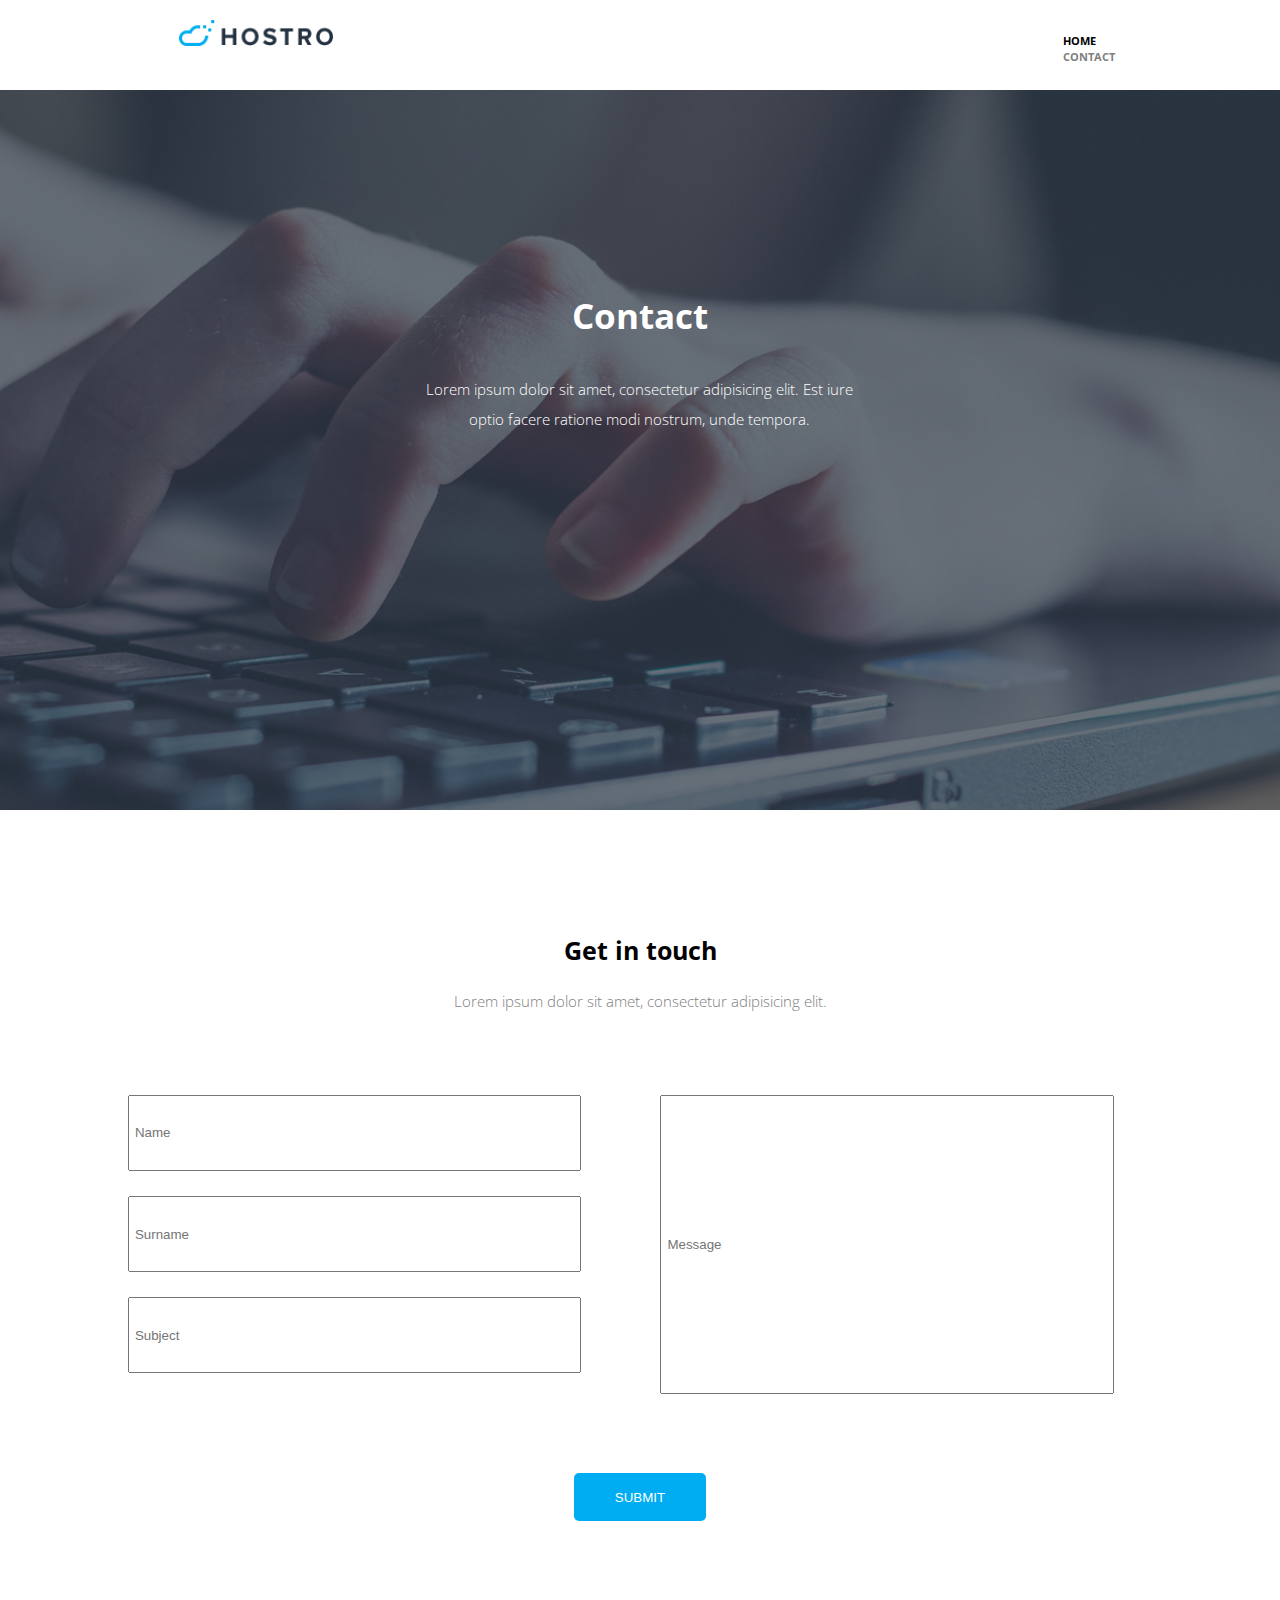
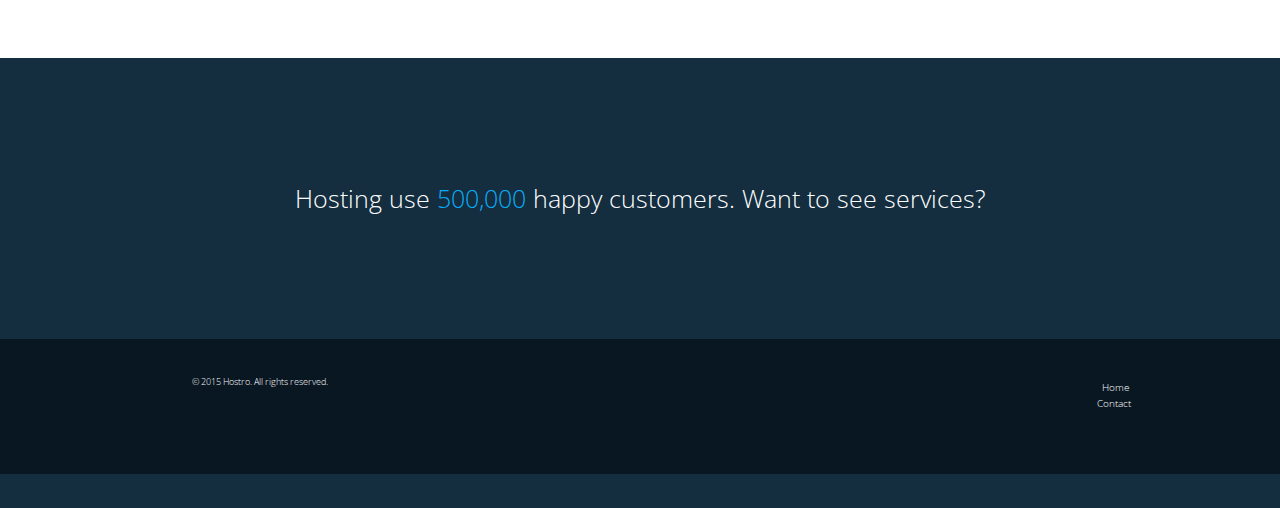
==== contacto.html @ db30a919 "CSS TP4" ====
<!doctype html>
<html>
<head>
	<meta charset="UTF-8">
	<title> Trabajo Practico 1 </title>

	<link rel="stylesheet" href="css/reset.css">

	<link href='https://fonts.googleapis.com/css?family=Open+Sans:400,300,300italic,400italic,600,600italic,700,700italic,800,800italic' rel='stylesheet' type='text/css'>

	<link href='https://fonts.googleapis.com/css?family=Raleway:400,400italic' rel='stylesheet' type='text/css'>

	<link rel="stylesheet" href="http://code.ionicframework.com/ionicons/2.0.1/css/ionicons.min.css">
	
	<link rel="stylesheet"  href="css/style2.css">

</head>

<body>
	<header>
		<nav class="menu">
 			<img src="images/header-logo.png" alt="logo">
 		
 			<ul class="listamenu">
 				<li><a href="home">Home</a></li>
 				<li><a href="contact"><span class="contact1">Contact</a></li>
 			</ul>
 		</nav>
 	</header>

	<section id="contacto1">
 		<article class="parrafo1">
 			<h1>
 				Contact
 			</h1>
 			<p>
 				Lorem ipsum dolor sit amet, consectetur adipisicing elit. Est iure optio facere ratione modi nostrum, unde tempora.
 			</p>

 		</article>
		
	</section>

	<section id="contacto2">	

		<article class="c2encabezado">
			
			<h1 class="titulo2"> 
			Get in touch
			</h1>

			<h6 class="subtitulo2"> 
			Lorem ipsum dolor sit amet, consectetur adipisicing elit. 
			</h6>
		</article>

		
		<article class="formulario">

			<form method="post" action="enviar.php">
		
				<article class="form1 f1">
					<input type="text" required placeholder="Name" class="contact">

					<input type="text" required placeholder="Surname" class="contact">

					<input type="text" required 	placeholder="Subject" class="contact">

				</article>

				<article class="form1 f2">

					<input type="textarea" required placeholder="Message" class="contact message">
		
				</article>
				

				<article class="f3">					
					<input type="submit" value="submit">	
				</article>

				

		</article>
	

	</section>

	<footer>
		<article>
			<h1 class="textofooter"> Hosting use 
				<span id="cantidad">500,000 </span> 
				happy customers. Want to see services?
			</h1>
		</article>

		<article class="footermenor">
			<h6 class="legales"> 
				© 2015 Hostro. All rights reserved. 
			</h6>

			<nav class="menuinferior">
				<ul>
					<li><a href="home">Home</a></li>
					<li><a href="contact.html">Contact</a></li>
					<li><span class="ion-chevron-up"></a></li>
				</ul>
			</nav>
		</article>
	</footer>

</body>

</hmtl>
---- css/style2.css ----
html, body  {
	height: 100%;
}

body {
	font-family: 'Open Sans', sans-serif;
}	


header { 
	height: 10%;
}


.menu {
	background-color: white;
	margin: auto;
    height: 100%;
    width: 80%; 	
}

.menu img {
    width: 15%;
    margin: 2% 0 2% 5%;
}


.menu ul li a {
	color:black;
	text-decoration: none;
	font-size: 11px;
	font-weight: bold;
	text-transform: uppercase;
}

.contact1 {
	color:gray;
	}

.listamenu {
	list-style-type: none;
	float: right;
	margin: 3% 0% 3% 0%;
	}

 .listamenu li  { 
 	display: inline;
 	margin-right: 8%;
	}



#contacto1 { 
	background-image: url(
		"../images/indexbanner-bg2.jpg");
	background-repeat: no-repeat;
	background-size: cover;
	height: 80%;
	background-position: center;
	}


.parrafo1 { 
	width: 80%;
    margin:auto;
    text-align: center;


	}


.parrafo1 h1 {
	font-size: 35px;
    font-weight: 700;
    color: white;
    width: 100%;
    display: inline-block;
    margin-top: 20%;
    text-align: center;




	}

.parrafo1 p {
	display: inline-block;
	font-size: 15px;
	font-weight: 300;
	line-height: 30px;
	color:white;
	width: 45%;
	margin-top:4%;
	text-align: center;

	}


#contacto2 {
	width: 100%;
	height:80%;
	position: relative;
	
	}


.c2encabezado {
	margin:auto;
	text-align: center;
	width: 80%;
	display: block;
	margin-top: 10%;
	
	}


.titulo2 {
	font-size:25px;
	color: black;
	font-weight: 700;
	margin-bottom: 3%;
	}

.subtitulo2 {
	font-size: 15px;
	font-weight: 300;
	color: grey;
	margin-bottom: 6%;
	}


.formulario {
	width: 80%;
	height: 70%;
	margin: auto;
	}

.formulario form {

	height:100%;

	
	}


.form1 {
	width: 48%;
	height: 70%;
	margin: auto;
	}



.formulario input[type="text"]{
	display: inline-block;
	height: 20%;
	padding-left: 1%;
	width: 90%;
	margin: 5% 5% 0% 0%;

	}


.f1 {
 float: left;
 
	}


.formulario input[type="textarea"]{
	display: inline-block;
	height: 83%;
	padding-left: 1%;
	width: 90%;
	margin: 5% 5% 0% 0%;
	}


.f2 {
 float: right;


	}

.f3 {
	height: 20%;
	width: 80%;
	position: relative;
    top: 10%;
    margin: auto;
	}

.formulario input[type="submit"] {
 
	padding: 2% 5%;
	display: block;
	margin:auto;
	padding: 2% 5%;
    display: block;
    margin: auto;
    border-radius: 5px;
    color: white;
    background-color: #00adf2;
    border: none;
    text-transform: uppercase;
	
	}


footer {
	background-color: #142e3f;
	height: 50%;
	text-align: center;
	position: relative;
	}

footer article {
	text-align: center;
	margin: auto;

}


.textofooter {
	font-size: 25px;
	font-weight: 300;
	color: white;
	text-align: center;
	padding: 10% 0;
	
	}

#cantidad {
	font-size: 25px;
	font-weight: 300;
	color: #0aacf7;
	
	}

.footermenor{
	background-color: #091722;
	height: 30%;
	
	}

.legales {
	font-size: 9px;
	font-weight: 300;
	color: white;
	text-align: left;
	float: left;
	margin: 3% 0% 3% 15%;
	

	}


 .menuinferior li  { 
 	display: inline;
 	margin-right: 8%;
	}


.menuinferior {
	list-style-type: none;
	float: right;
	margin: 3% 10% 3% 0%;
   
	}

.menuinferior ul li a {
	color:white;
	text-decoration: none;
	font-size: 10px;
	font-weight: 200;
	}

.ion-chevron-up {
	color:white;
	text-decoration: none;
	font-size: 10px;
	font-weight: 200;
	}

footer nav ul {
	list-style-type: none;

	}
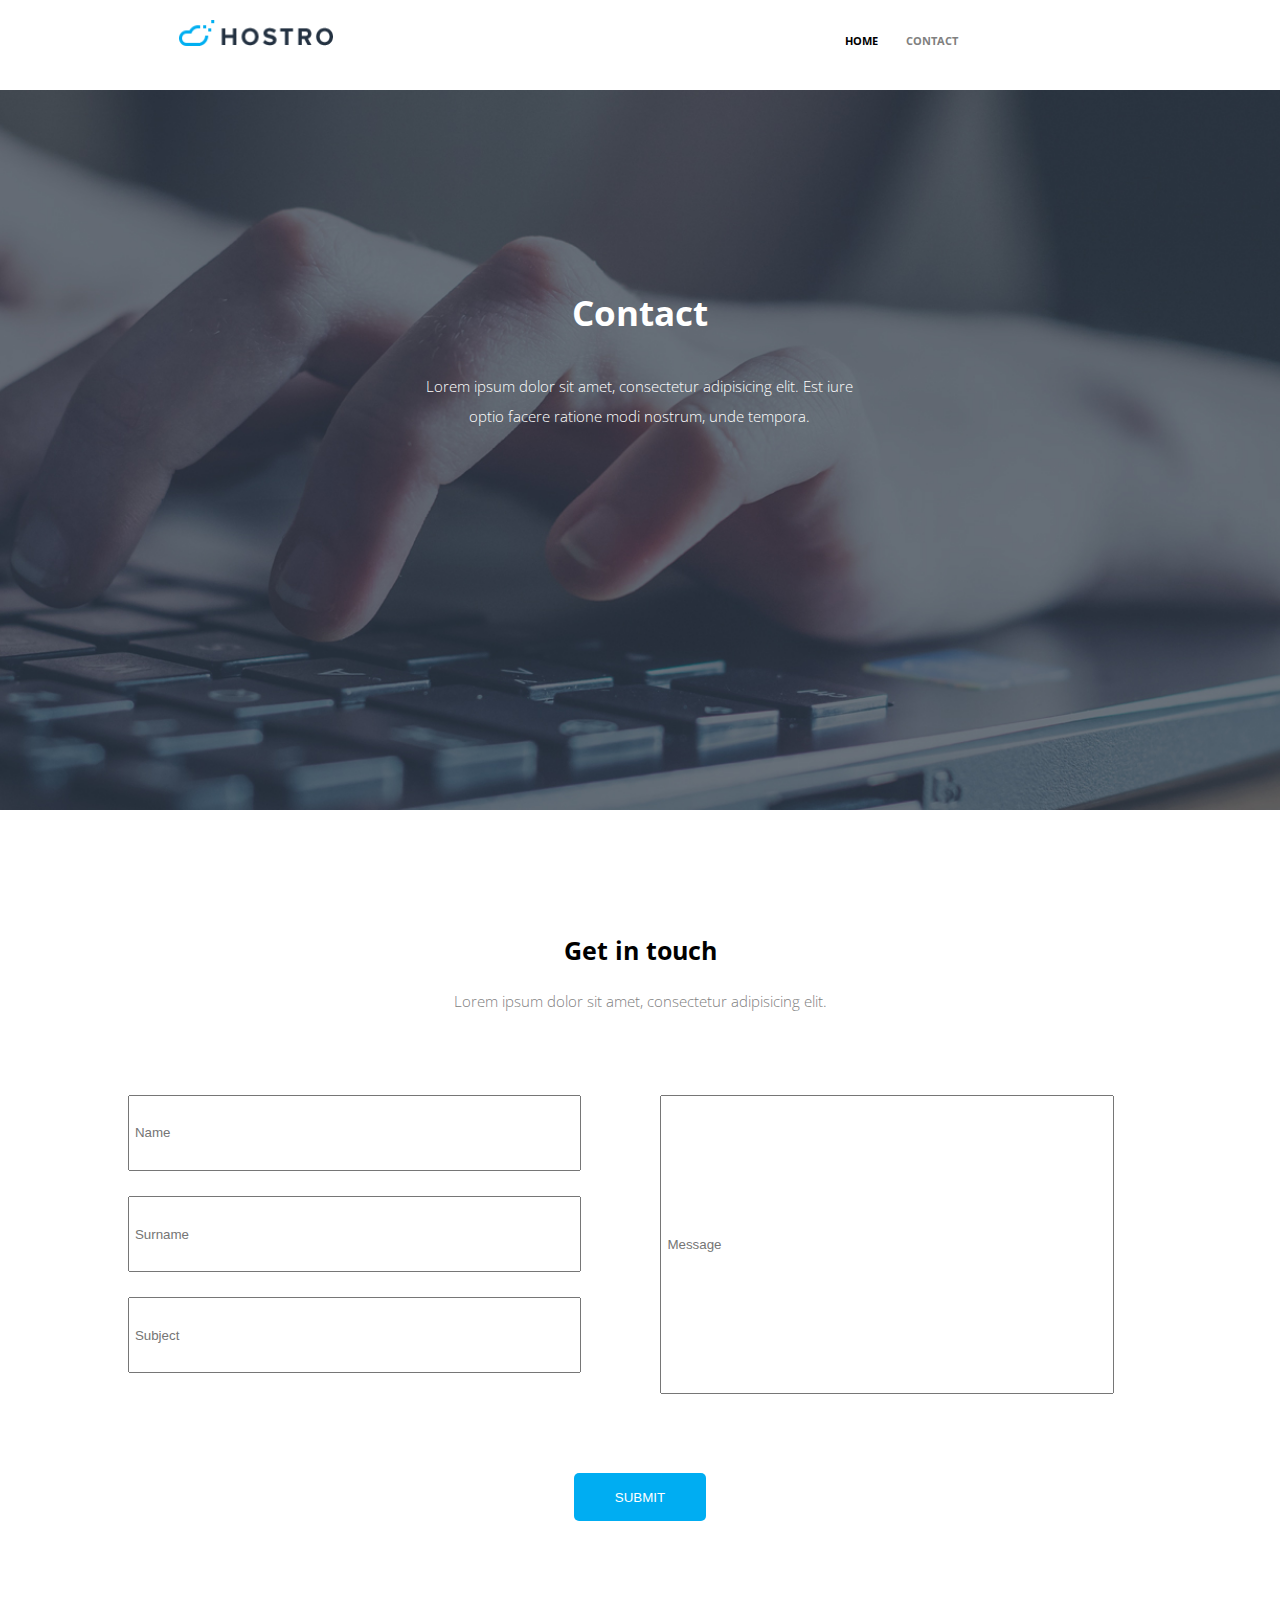
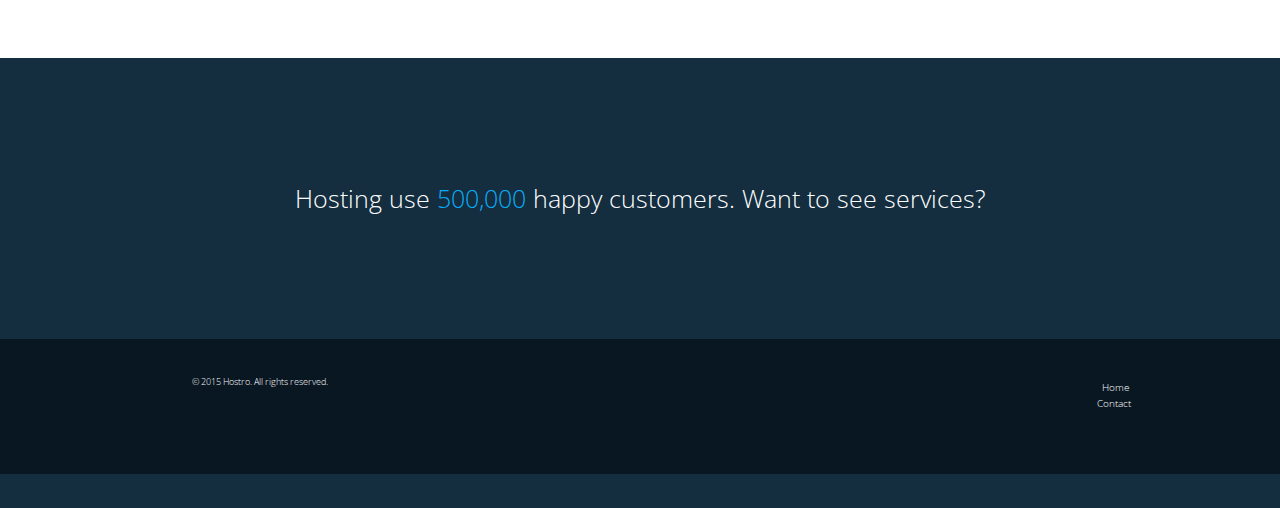
==== commit 2c2c54db: "CSS TP5" ====
--- a/contacto.html
+++ b/contacto.html
@@ -22,8 +22,8 @@
  			<img src="images/header-logo.png" alt="logo">
  		
  			<ul class="listamenu">
- 				<li><a href="home">Home</a></li>
- 				<li><a href="contact"><span class="contact1">Contact</a></li>
+ 				<li><a href="home.html">Home</a></li>
+ 				<li><a href="contact.html"><span class="contact1">Contact</a></li>
  			</ul>
  		</nav>
  	</header>
--- a/css/style2.css
+++ b/css/style2.css
@@ -31,6 +31,7 @@
 	font-size: 11px;
 	font-weight: bold;
 	text-transform: uppercase;
+	display: inline-block;
 }
 
 .contact1 {
@@ -41,11 +42,15 @@
 	list-style-type: none;
 	float: right;
 	margin: 3% 0% 3% 0%;
+	height: 20%;
+    width: 30%;
+
 	}
 
  .listamenu li  { 
- 	display: inline;
+ 	display: inline-block;
  	margin-right: 8%;
+
 	}
 
 
